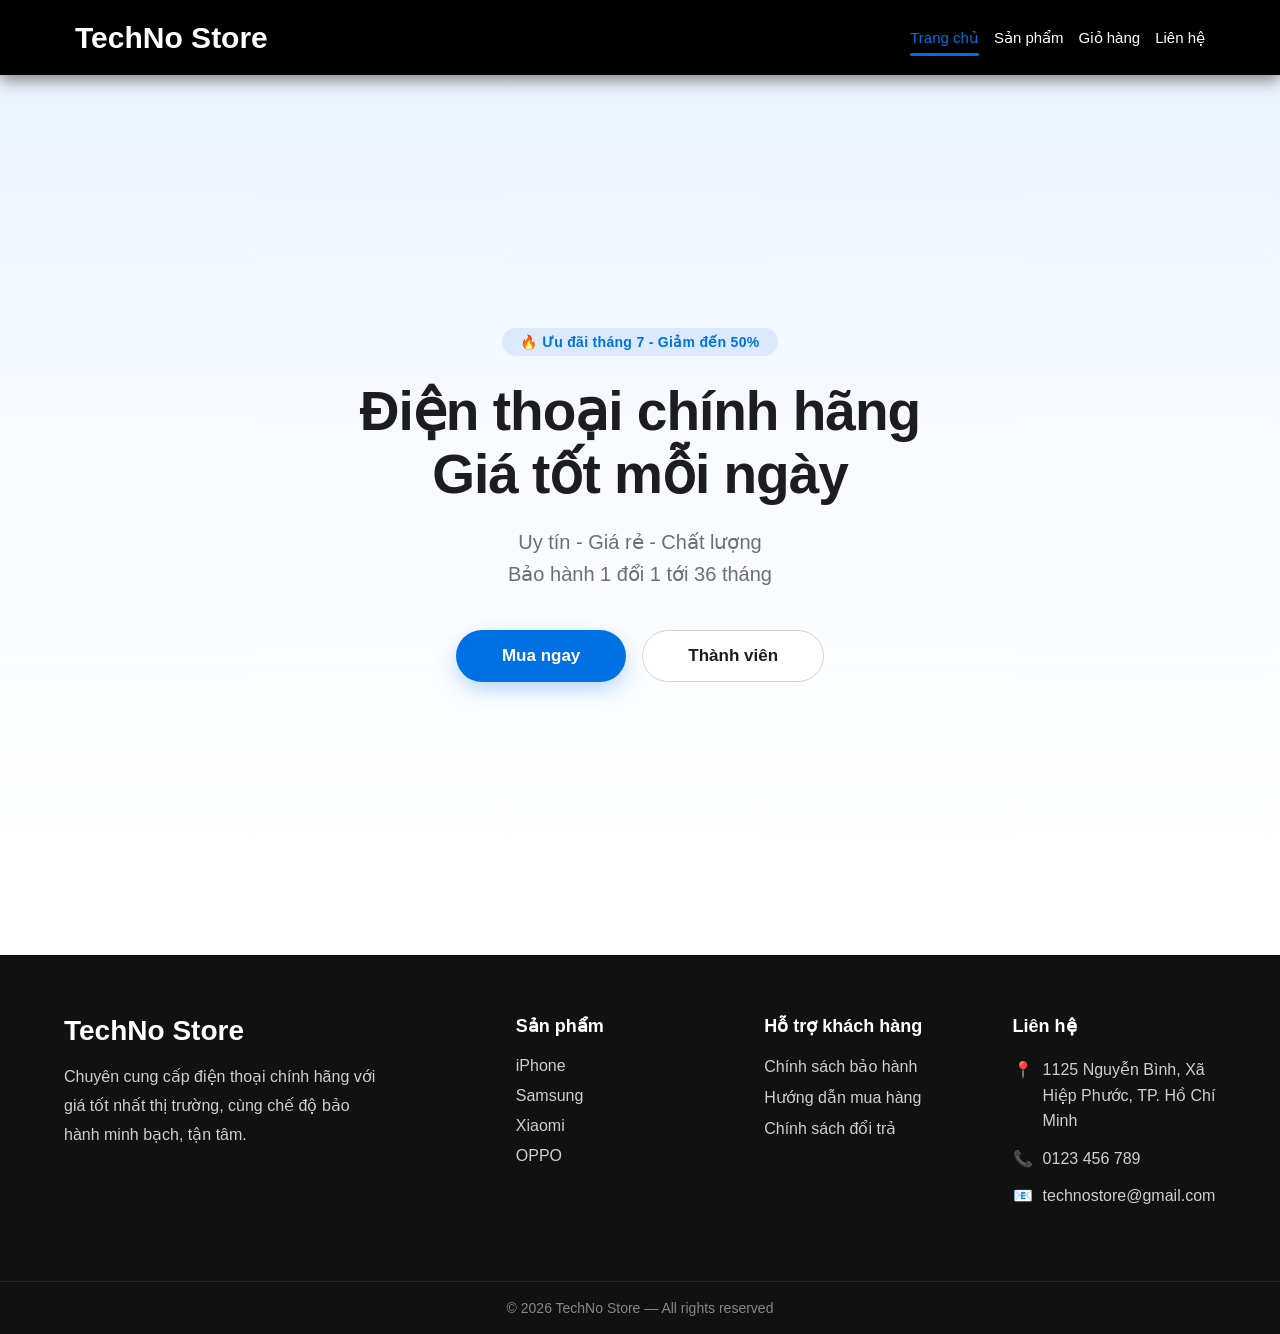
==== index.html @ 77fe60fb "Co-authored-by: NhatMinhHo0105 <NhatMinhHo0105@users.noreply.github.com> Co-authored-by: huynhduymin" ====
<!DOCTYPE html>
<html lang="vi">
<head>
    <meta charset="UTF-8">
    <meta name="viewport" content="width=device-width, initial-scale=1.0">
    <title id="title"></title>
    <link rel="stylesheet" href="/main.css">
    <script type="module" src="/main.js"></script>
</head>
<body>
    <div id="header-placeholder"></div>

    <section class="banner">
        <div class="banner-title">
            <span class="banner-badge" id="salesOff"></span>
            <h1>Điện thoại chính hãng<br>Giá tốt mỗi ngày</h1>
            <p>Uy tín - Giá rẻ - Chất lượng<br>Bảo hành 1 đổi 1 tới 36 tháng</p>
            <div class="banner-cta">
                <a href="/pages/product/product.html" class="btn btn-primary">Mua ngay</a>
                <a href="/pages/member/member.html" class="btn btn-outline">Thành viên</a>
            </div>
        </div>
    </section>

    <div id="footer-placeholder"></div>
</body>
</html>
---- main.css ----
* {
    margin: 0;
    padding: 0;
    box-sizing: border-box;
    font-family: Arial, Helvetica, sans-serif;
}

:root {
    --color-primary: #0071E3;
    --color-primary-dark: #005BB5;
    --color-text: #1D1D1F;
    --color-text-muted: #6E6E73;
    --color-border: #E5E5EA;
    --color-bg-soft: #F5F5F7;
    --color-danger: #FF3B30;
    --color-star: #FF9500;

    --header-height: 75px;
    --radius-card: 12px;
    --radius-pill: 30px;
}

.container {
    max-width: 1200px;
    margin: 0 auto;
    padding: 0 15px;
}

.section {
    padding: 60px 0;
}

.section-header {
    text-align: center;
    max-width: 600px;
    margin: 0 auto 45px;
}

.section-header h2 {
    font-size: 34px;
    font-weight: 600;
    color: var(--color-text);
    margin-bottom: 10px;
    letter-spacing: -0.5px;
}

.section-header p {
    color: var(--color-text-muted);
    font-size: 16px;
}

#header-placeholder {
    height: var(--header-height);
}

body {
    background: white;
}

/* Header - Nav */
header {
    width: 100%;
    height: 75px;
    background: black;
    
    display: flex;
    justify-content: space-between;
    align-items: center;
    padding: 0 75px;
    position: fixed;
    top: 0;
    left: 0;
    z-index: 1000;

    box-shadow: 0 5px 15px gray;
}

.title {
    color: white;
    font-size: 30px;
    font-weight: bold;
}

nav ul {
    display: flex;
    align-items: center;
    gap: 15px;
    list-style: none;
}

nav ul li a {
    position: relative;
    padding: 10px 0;
    text-decoration: none;
    color: white;
    font-size: 15px;
    font-weight: 500;
    transition: color .3s;
}

nav ul li a::after {
    content: "";
    position: absolute;
    left: 0;
    bottom: 0;
    width: 0;
    height: 3px;
    background: #0071E3;
    border-radius: 5px;
    transition: width .3s;
}

nav ul li a:hover,
nav ul li a.selected {
    color: #0071E3;
}

nav ul li a:hover::after,
nav ul li a.selected::after {
    width: 100%;
}

/* Banner */
.banner {
    min-height: calc(100vh - 100px);
    padding: 140px 20px 80px;

    display: flex;
    flex-direction: column;
    justify-content: center;
    align-items: center;
    text-align: center;

    background: linear-gradient(180deg, #EAF3FF 0%, #F7FAFF 45%, #FFFFFF 100%);
}

.banner-badge {
    display: inline-block;
    padding: 6px 18px;
    margin-bottom: 24px;
    background: rgba(0, 113, 227, 0.1);
    color: #0071E3;
    font-size: 14px;
    font-weight: 600;
    border-radius: 30px;
    letter-spacing: .3px;
}

.banner-title {
    max-width: 700px;
}

.banner h1 {
    font-size: 55px;
    font-weight: 700;
    line-height: 1.15;
    color: #1D1D1F;
    margin-bottom: 20px;
    letter-spacing: -1px;
}

.banner p {
    color: #6E6E73;
    font-size: 20px;
    line-height: 1.6;
    margin-bottom: 40px;
}

.banner-cta {
    display: flex;
    justify-content: center;
    gap: 16px;
    flex-wrap: wrap;
}

/* Button */
.btn {
    display: inline-flex;
    align-items: center;
    justify-content: center;
    padding: 15px 45px;
    border-radius: 40px;
    font-size: 17px;
    font-weight: 600;
    text-decoration: none;
    border: 1.5px solid transparent;
    cursor: pointer;
    transition: transform .25s ease, box-shadow .25s ease, background .25s ease, color .25s ease, border-color .25s ease;
}

.btn:active {
    transform: translateY(0) scale(.97);
}

.btn-primary {
    background: #0071E3;
    color: white;
    box-shadow: 0 8px 20px rgba(0, 113, 227, .25);
}

.btn-primary:hover {
    background: #005BB5;
    transform: translateY(-3px);
    box-shadow: 0 12px 24px rgba(0, 113, 227, .3);
}

.btn-outline {
    background: white;
    color: #1D1D1F;
    border-color: #D2D2D7;
}

.btn-outline:hover {
    border-color: #0071E3;
    color: #0071E3;
    transform: translateY(-3px);
}

/* Responsive - Banner */
@media (max-width: 600px) {
    .banner h1 {
        font-size: 36px;
    }

    .banner p {
        font-size: 17px;
    }

    .section-header h2 {
        font-size: 28px;
    }
}

/* Footer */
footer {
    background: #111111;
    color: #ffffff;
    margin-top: 80px;
}

.footer-container {
    width: 90%;
    max-width: 1250px;
    margin: 0 auto;
    padding: 60px 0;
    display: grid;
    grid-template-columns: 2fr 1fr 1fr 1fr;
    gap: 45px;
}

.footer-col h2 {
    font-size: 28px;
    margin-bottom: 16px;
}

.footer-col h3 {
    font-size: 18px;
    margin-bottom: 20px;
}

.footer-brand p {
    color: #cfcfcf;
    line-height: 1.8;
    max-width: 320px;
}

.footer-col ul {
    list-style: none;
}

.footer-col li {
    margin-bottom: 12px;
    color: #cfcfcf;
}

.footer-col a {
    color: inherit;
    text-decoration: none;
    transition: color .3s, padding-left .3s;
}

.footer-col a:hover {
    color: #0071e3;
    padding-left: 5px;
}

.footer-contact li {
    line-height: 1.6;
    display: flex;
    align-items: flex-start;
    gap: 10px;
}

.footer-icon {
    flex-shrink: 0;
}

.copyright {
    text-align: center;
    padding: 18px;
    color: #888;
    font-size: 14px;
    border-top: 1px solid #222;
}
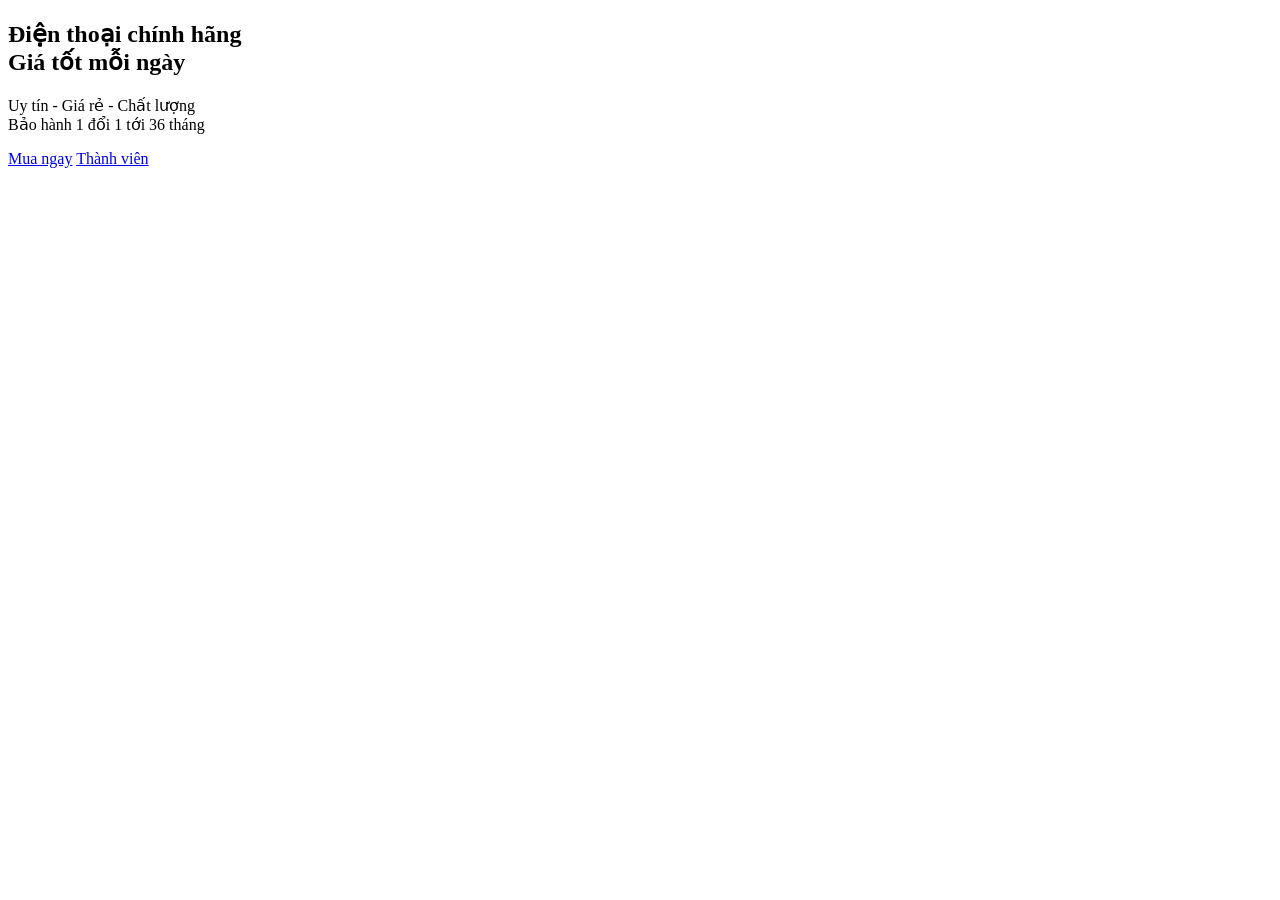
==== commit c5ba796f: "Add base tag + fix paths for GitHub Pages" ====
--- a/index.html
+++ b/index.html
@@ -3,9 +3,10 @@
 <head>
     <meta charset="UTF-8">
     <meta name="viewport" content="width=device-width, initial-scale=1.0">
+    <base href="/DH25CS03/">
     <title id="title"></title>
-    <link rel="stylesheet" href="/main.css">
-    <script type="module" src="/main.js"></script>
+    <link rel="stylesheet" href="main.css">
+    <script type="module" src="main.js"></script>
 </head>
 <body>
     <div id="header-placeholder"></div>
@@ -16,8 +17,8 @@
             <h1>Điện thoại chính hãng<br>Giá tốt mỗi ngày</h1>
             <p>Uy tín - Giá rẻ - Chất lượng<br>Bảo hành 1 đổi 1 tới 36 tháng</p>
             <div class="banner-cta">
-                <a href="/pages/product/product.html" class="btn btn-primary">Mua ngay</a>
-                <a href="/pages/member/member.html" class="btn btn-outline">Thành viên</a>
+                <a href="pages/product/product.html" class="btn btn-primary">Mua ngay</a>
+                <a href="pages/member/member.html" class="btn btn-outline">Thành viên</a>
             </div>
         </div>
     </section>
